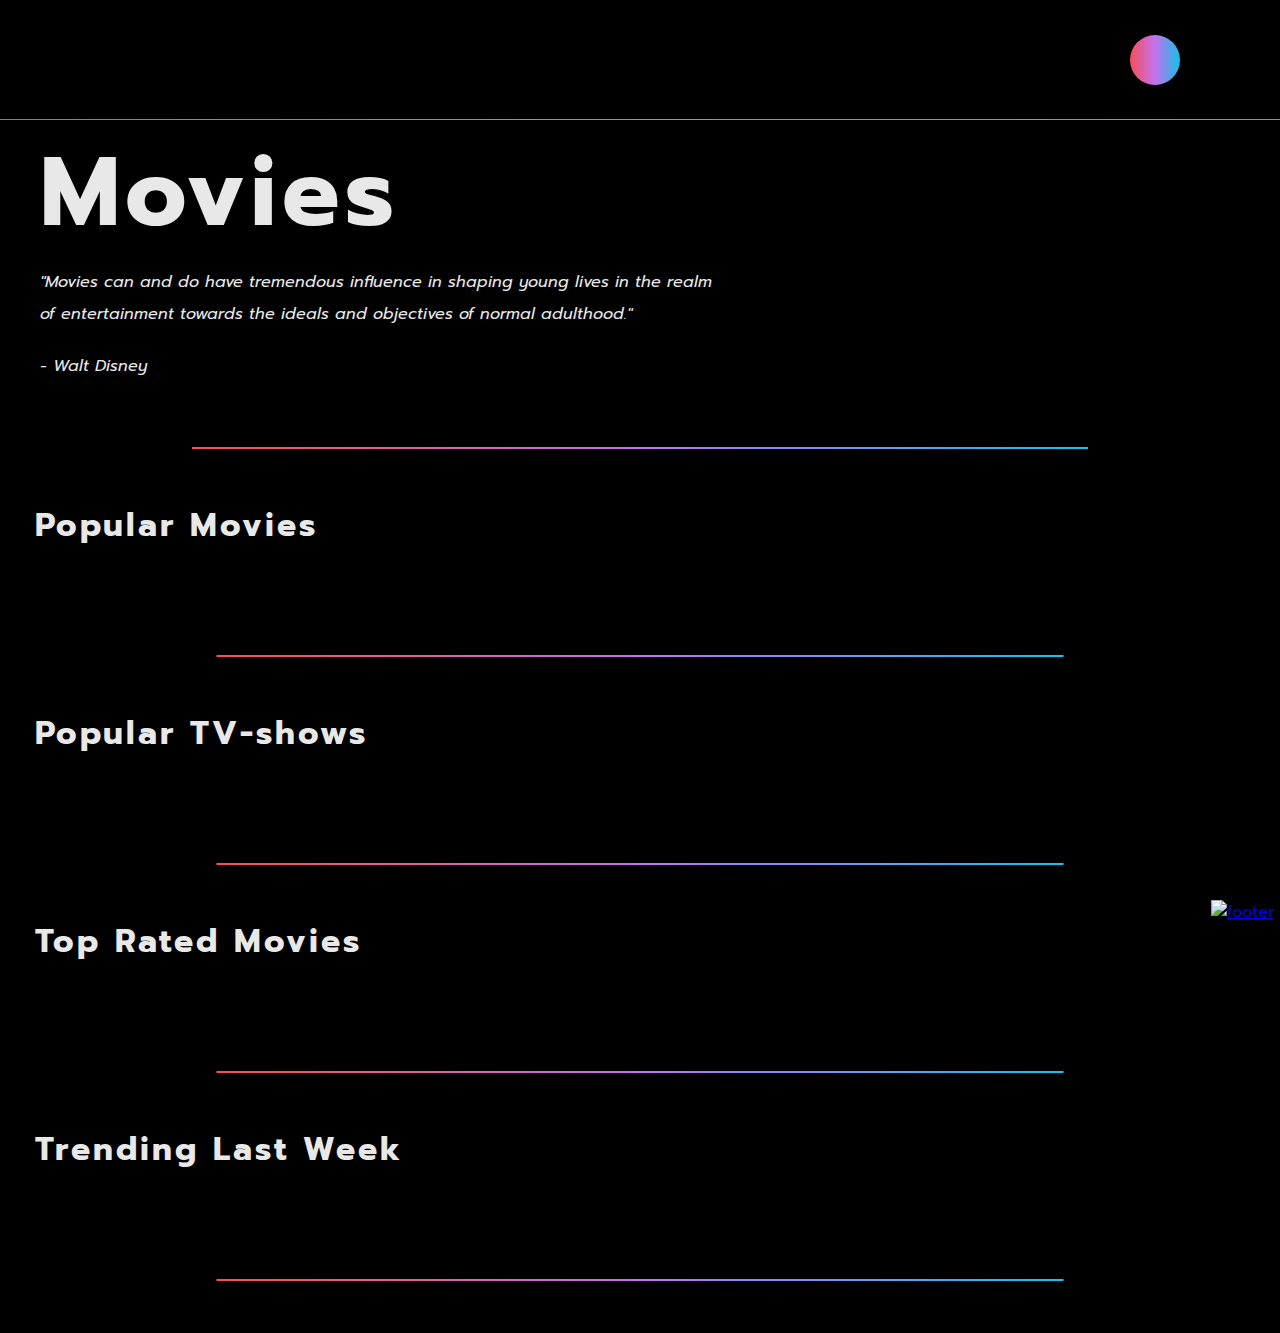
==== index.html @ fd7acecd "reorganized css and js files. Added a loading icon to use when needed" ====
<!DOCTYPE html>
<html lang="en">
  <head>
    <meta charset="UTF-8" />
    <meta name="viewport" content="width=device-width, initial-scale=1.0" />
    <link
      rel="stylesheet"
      href="https://cdnjs.cloudflare.com/ajax/libs/font-awesome/5.14.0/css/all.min.css"
      integrity="sha512-1PKOgIY59xJ8Co8+NE6FZ+LOAZKjy+KY8iq0G4B3CyeY6wYHN3yt9PW0XpSriVlkMXe40PTKnXrLnZ9+fkDaog=="
      crossorigin="anonymous"
    />
    <link
      rel="stylesheet"
      href="https://cdn.jsdelivr.net/npm/swiper@8/swiper-bundle.min.css"
    />
    <script src="https://cdn.jsdelivr.net/npm/swiper@8/swiper-bundle.min.js"></script>
    <link rel="stylesheet" href="style.css" />
    <script defer src="script.js"></script>
    <title>Movie App</title>
  </head>

  <body>
    <div>
      <header class="header">
        <h1>MoviesApp</h1>
        <div class="search-container">
          <input type="text" class="input" placeholder="Search..." />
          <button class="btn" id="search">
            <i class="fas fa-search"></i>
          </button>
        </div>
      </header>

      <div class="quote-and-carousel">
        <div class="movies-description">
          <h1>Movies</h1>
          <blockquote
            cite="https://www.brainyquote.com/quotes/walt_disney_131636?src=t_movies"
          >
            <p>
              <i
                >"Movies can and do have tremendous influence in shaping young
                lives in the realm of entertainment towards the ideals and
                objectives of normal adulthood."<br />
                <p class="quote-author">- Walt Disney</p>
              </i>
            </p>
          </blockquote>
        </div>

        <div class="carousel"></div>
      </div>
    </div>

    <div class="divider"></div>

    <div class="all-sections-container">
      <div class="individual-section">
        <h2 class="section-title">Popular Movies</h2>
        <div class="container">
          <div class="swiper-container">
            <div class="swiper-wrapper"></div>
          </div>
        </div>
      </div>
      <div class="divider"></div>

      <div class="individual-section">
        <h2 class="section-title">Popular TV-shows</h2>
        <div class="container">
          <div class="swiper-container">
            <div class="swiper-wrapper"></div>
          </div>
        </div>
      </div>
      <div class="divider"></div>

      <div class="individual-section">
        <h2 class="section-title">Top Rated Movies</h2>
        <div class="container">
          <div class="swiper-container">
            <div class="swiper-wrapper"></div>
          </div>
        </div>
      </div>
      <div class="divider"></div>

      <div class="individual-section">
        <h2 class="section-title">Trending Last Week</h2>
        <div class="container">
          <div class="swiper-container">
            <div class="swiper-wrapper"></div>
          </div>
        </div>
      </div>
      <div class="divider"></div>
    </div>

    <footer class="footer">
      <div class="footer-container">
        <p>Powered by:</p>
        <a href="https://www.themoviedb.org/" target="_blank">
          <img
            class="tmdb"
            src="https://www.themoviedb.org/assets/2/v4/logos/v2/blue_short-8e7b30f73a4020692ccca9c88bafe5dcb6f8a62a4c6bc55cd9ba82bb2cd95f6c.svg"
            alt="footer"
        /></a>
      </div>
    </footer>
  </body>
</html>
---- style.css ----
@import url("https://fonts.googleapis.com/css2?family=Prompt:wght@100;200;300;400;500;600&display=swap");
:root {
  --black-color: #000000;
  --white-color: #e8e8e8;
  --pink-color: #f64f59;
  --purple-color: #c471ed;
  --blue-color: #12c2e9;
}
* {
  box-sizing: border-box;
  margin: 0;
}
body {
  background-color: var(--black-color);
  font-family: "Prompt", sans-serif;
  padding-top: 100px;
  overflow-x: hidden;
}
/********************** Page title **********************/
header {
  align-items: center;
  background: linear-gradient(to right, #f64f59, #c471ed, #12c2e9) left bottom
    transparent no-repeat;
  background-color: var(--black-color);
  background-size: 100% 1px;
  display: flex;
  height: 120px;
  justify-content: space-between;
  left: 0;
  padding-bottom: 1px;
  position: fixed;
  right: 0;
  top: 0;
  width: 100%;
  z-index: 2;
}
header h1 {
  background: #800080;
  background: linear-gradient(to right, #f64f59, #c471ed, #12c2e9);
  background: --webkit-linear-gradient(right, #f64f59, #c471ed, #12c2e9);
  background-clip: text;
  background-size: 100%;
  cursor: pointer;
  font-family: inherit;
  font-size: 3.5rem;
  font-weight: 600;
  letter-spacing: 5px;
  margin-left: 50px;
  -moz-background-clip: text;
  -fox-background-clip: text;
  -webkit-background-clip: text;
  -webkit-text-fill-color: transparent;
}
header.active {
  height: 90px;
}
/********************** Search container **********************/
header .search-container {
  font-family: inherit;
  height: 50px;
  margin-right: 100px;
  position: relative;
}
/********************** Search button **********************/
.search-container .btn {
  background: #12c2e9;
  background: linear-gradient(to right, #f64f59, #c471ed, #12c2e9);
  background: -webkit-linear-gradient(to right, #f64f59, #c471ed, #12c2e9);
  border: none;
  border-radius: 50%;
  cursor: pointer;
  display: inline-block;
  font-size: 24px;
  height: 50px;
  left: 0;
  position: absolute;
  text-decoration: none;
  top: 0;
  transition: transform 0.3s ease;
  width: 50px;
}
.search-container .btn:hover {
  transform: scale(1.15);
}
.search-container.active .btn {
  transform: translateX(-30px);
}
.search-container.active .btn i:hover {
  transform: scale(1.15);
}
/********************** Search input **********************/
.search-container .input {
  background-color: var(--black-color);
  border: 0;
  font-size: 20px;
  padding: 10px;
  transition: width 0.3s ease;
  width: 50px;
}
.search-container.active .input {
  border-image: linear-gradient(to left, #f64f59, #c471ed, #12c2e9) 1;
  border-left: none;
  border-style: solid;
  border-width: 2px;
  color: var(--white-color);
  padding-left: 25px;
  transform: translateX(0px);
  width: 200px;
  transition: width 0.3s ease;
}
.btn:focus,
.input:focus {
  outline: none;
}
/********************** Movies quote **********************/
.quote-and-carousel {
  display: flex;
  padding-bottom: 30px;
  width: 100%;
}
.movies-description {
  color: var(--white-color);
  font-family: inherit;
  width: 55%;
  margin-left: 40px;
  margin-top: 20px;
}
.movies-description h1 {
  font-size: 6rem;
  letter-spacing: 5px;
}
.movies-description p {
  line-height: 2rem;
}
.movies-description .quote-author {
  margin-top: 20px;
}
/********************** Carousel section **********************/
.carousel {
  align-items: baseline;
  display: flex;
  justify-content: center;
  padding-top: 40px;
  transform-style: preserve-3d;
  width: 45%;
}
.card {
  background-position: center;
  background-repeat: no-repeat;
  background-size: cover;
  height: 260px;
  position: absolute;
  transition: 1s;
  transform-style: preserve-3d;
  width: 200px;
  -webkit-box-reflect: below 0 -webkit-gradient(linear, left top, left bottom, from(transparent), color-stop(0.9, transparent), to(white));
}
/* .card:nth-child(1) {
  transform: translateX(0) translateZ(0);
}
.card:nth-child(2) {
  transform: translateX(-50%) translateZ(-50px) scale(0.8);
}
.card:nth-child(3) {
  transform: translateX(0) translateZ(0) scale(0.8);
}
.card:nth-child(4) {
  transform: translateX(50%) translateZ(-50px) scale(0.8);
} */

/********************** Divider **********************/
.divider {
  background: linear-gradient(to right, #f64f59, #c471ed, #12c2e9) left bottom
    transparent no-repeat;
  background-size: 100% 2px;
  left: 50%;
  margin: 35px 0 50px 0;
  padding: 2px;
  position: relative;
  transform: translate(-50%, -50%);
  width: 70%;
}
/********************** Movies section **********************/
.all-sections-container {
  margin: auto 35px auto 35px;
}
.individual-section h2 {
  color: var(--white-color);
  font-family: inherit;
  font-size: 2rem;
  letter-spacing: 3px;
}
.container {
  height: auto;
  margin: 0 auto;
  padding-bottom: 35px;
  padding-top: 35px;
  position: relative;
  width: 100%;
}
.swiper-slide {
  transition: all 300ms ease-in-out;
}
.swiper-slide img {
  max-width: 10rem;
  margin: auto;
}
.swiper-slide:hover {
  transform: scale(1.3);
  transition: all 300ms ease-in-out;
  z-index: 1;
  -webkit-box-reflect: below 0 -webkit-gradient(linear, left top, left bottom, from(transparent), color-stop(0.9, transparent), to(white));
}
.swiper-slide:hover img {
  transition-delay: 300ms;
}
/********************** Footer section **********************/
.footer {
  background: linear-gradient(to left, #f64f59, #c471ed, #12c2e9);
  bottom: 0;
  display: flex;
  height: 0px;
  justify-content: center;
  position: fixed;
  width: 100%;
  z-index: 2;
}
.footer.active {
  height: 30px;
}
.footer-container {
  bottom: 0;
  display: flex;
  gap: 10px;
  justify-content: flex-end;
  width: 99%;
}
.footer-container p {
  font-family: inherit;
}
.tmdb {
  height: 100%;
  width: auto;
}
/********************** Loader section **********************/
.loader {
  background: linear-gradient(to left, #f64f59, #c471ed, #12c2e9);
  /* Show only 10px from the border */
  -webkit-mask: radial-gradient(farthest-side, #0000 calc(100% - 10px), #fff 0);
  mask: radial-gradient(farthest-side, #0000 calc(100% - 10px), #fff 0);
  border-radius: 50%;
  position: fixed;
  inset: calc(50% - 50px);
  animation: rot 2s linear infinite;
}
@keyframes rot {
  100% {
    transform: rotate(360deg);
  }
}
/********************** Loader section **********************/

/* 320px — 480px: Mobile devices */
/* 481px — 768px: iPads, Tablets */
/* 769px — 1024px: Small screens, laptops */
/* 1025px — 1200px: Desktops, large screens */

/* @media screen and (max-width: 599px) {
  .swiper-slide img {
    max-width: 14rem;
  }
  .swiper-button-next,
  .swiper-button-prev {
    display: none;
  }
}

@media screen and (max-width: 400px) {
  .swiper-slide img {
    max-width: 10.5rem;
    border-radius: 2px;
  }
} */
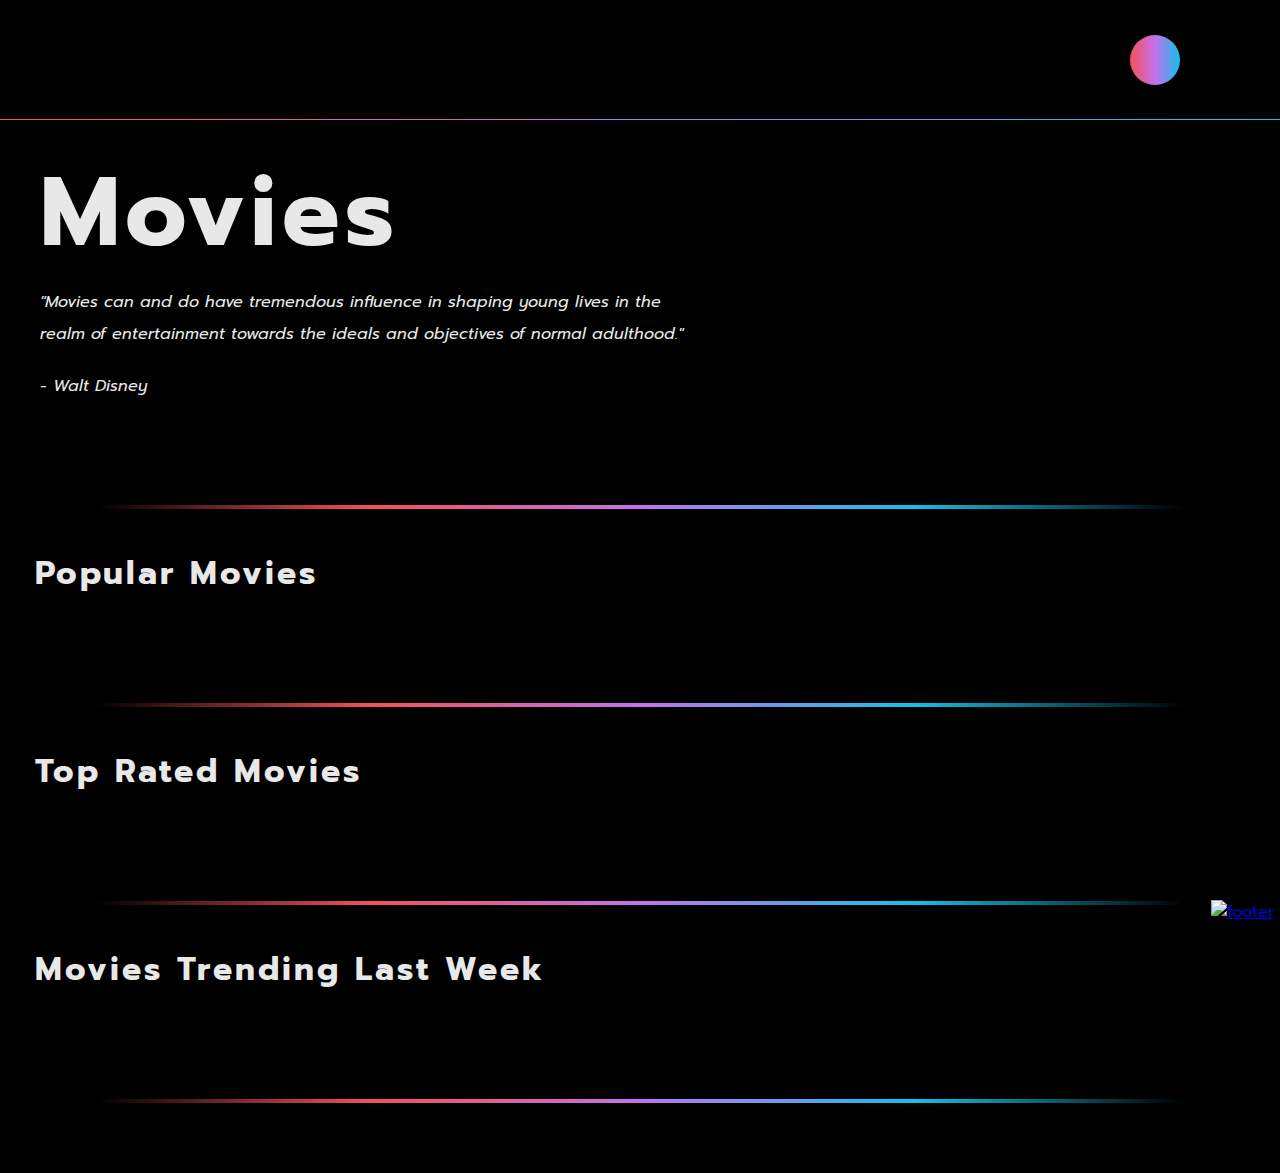
==== commit 7db52cdb: "save progress" ====
--- a/index.html
+++ b/index.html
@@ -15,22 +15,22 @@
     />
     <script src="https://cdn.jsdelivr.net/npm/swiper@8/swiper-bundle.min.js"></script>
     <link rel="stylesheet" href="style.css" />
-    <script defer src="script.js"></script>
+    <script async src="script.js"></script>
     <title>Movie App</title>
   </head>
 
   <body>
-    <div>
-      <header class="header">
-        <h1>MoviesApp</h1>
-        <div class="search-container">
-          <input type="text" class="input" placeholder="Search..." />
-          <button class="btn" id="search">
-            <i class="fas fa-search"></i>
-          </button>
-        </div>
-      </header>
+    <header class="header">
+      <h1 class="logo">MoviesApp</h1>
+      <div class="search-container">
+        <input type="text" class="input" placeholder="Search..." />
+        <button class="btn" id="search">
+          <i class="fas fa-search"></i>
+        </button>
+      </div>
+    </header>
 
+    <div class="main-page">
       <div class="quote-and-carousel">
         <div class="movies-description">
           <h1>Movies</h1>
@@ -50,51 +50,43 @@
 
         <div class="carousel"></div>
       </div>
+
+      <div class="all-sections-container">
+        <div class="div-container"><div class="divider"></div></div>
+
+        <div class="individual-section">
+          <h2 class="section-title">Popular Movies</h2>
+          <div class="container">
+            <div class="swiper-container">
+              <div class="swiper-wrapper"></div>
+            </div>
+          </div>
+        </div>
+        <div class="div-container"><div class="divider"></div></div>
+
+        <div class="individual-section">
+          <h2 class="section-title">Top Rated Movies</h2>
+          <div class="container">
+            <div class="swiper-container">
+              <div class="swiper-wrapper"></div>
+            </div>
+          </div>
+        </div>
+        <div class="div-container"><div class="divider"></div></div>
+
+        <div class="individual-section">
+          <h2 class="section-title">Movies Trending Last Week</h2>
+          <div class="container">
+            <div class="swiper-container">
+              <div class="swiper-wrapper"></div>
+            </div>
+          </div>
+        </div>
+        <div class="div-container"><div class="divider"></div></div>
+      </div>
     </div>
 
-    <div class="divider"></div>
-
-    <div class="all-sections-container">
-      <div class="individual-section">
-        <h2 class="section-title">Popular Movies</h2>
-        <div class="container">
-          <div class="swiper-container">
-            <div class="swiper-wrapper"></div>
-          </div>
-        </div>
-      </div>
-      <div class="divider"></div>
-
-      <div class="individual-section">
-        <h2 class="section-title">Popular TV-shows</h2>
-        <div class="container">
-          <div class="swiper-container">
-            <div class="swiper-wrapper"></div>
-          </div>
-        </div>
-      </div>
-      <div class="divider"></div>
-
-      <div class="individual-section">
-        <h2 class="section-title">Top Rated Movies</h2>
-        <div class="container">
-          <div class="swiper-container">
-            <div class="swiper-wrapper"></div>
-          </div>
-        </div>
-      </div>
-      <div class="divider"></div>
-
-      <div class="individual-section">
-        <h2 class="section-title">Trending Last Week</h2>
-        <div class="container">
-          <div class="swiper-container">
-            <div class="swiper-wrapper"></div>
-          </div>
-        </div>
-      </div>
-      <div class="divider"></div>
-    </div>
+    <div class="individual-page" hidden></div>
 
     <footer class="footer">
       <div class="footer-container">
--- a/style.css
+++ b/style.css
@@ -13,10 +13,9 @@
 body {
   background-color: var(--black-color);
   font-family: "Prompt", sans-serif;
-  padding-top: 100px;
   overflow-x: hidden;
 }
-/********************** Page title **********************/
+/****************************************************************** HEADER ******************************************************************/
 header {
   align-items: center;
   background: linear-gradient(to right, #f64f59, #c471ed, #12c2e9) left bottom
@@ -34,6 +33,7 @@
   width: 100%;
   z-index: 2;
 }
+/******* Header container *******/
 header h1 {
   background: #800080;
   background: linear-gradient(to right, #f64f59, #c471ed, #12c2e9);
@@ -54,14 +54,14 @@
 header.active {
   height: 90px;
 }
-/********************** Search container **********************/
+/******* Search container *******/
 header .search-container {
   font-family: inherit;
   height: 50px;
   margin-right: 100px;
   position: relative;
 }
-/********************** Search button **********************/
+/* Search button */
 .search-container .btn {
   background: #12c2e9;
   background: linear-gradient(to right, #f64f59, #c471ed, #12c2e9);
@@ -88,7 +88,7 @@
 .search-container.active .btn i:hover {
   transform: scale(1.15);
 }
-/********************** Search input **********************/
+/*Search input */
 .search-container .input {
   background-color: var(--black-color);
   border: 0;
@@ -112,18 +112,24 @@
 .input:focus {
   outline: none;
 }
-/********************** Movies quote **********************/
+/****************************************************************** MAIN PAGE ******************************************************************/
+.main-page {
+  margin-top: 120px;
+  margin-bottom: 30px;
+}
+/******* Quote and carousel container *******/
 .quote-and-carousel {
   display: flex;
-  padding-bottom: 30px;
-  width: 100%;
-}
+  height: 350px;
+  width: 100%;
+}
+/* Quote  */
 .movies-description {
   color: var(--white-color);
   font-family: inherit;
   width: 55%;
-  margin-left: 40px;
-  margin-top: 20px;
+  padding-left: 40px;
+  padding-top: 20px;
 }
 .movies-description h1 {
   font-size: 6rem;
@@ -135,7 +141,7 @@
 .movies-description .quote-author {
   margin-top: 20px;
 }
-/********************** Carousel section **********************/
+/* Carousel  */
 .carousel {
   align-items: baseline;
   display: flex;
@@ -148,39 +154,14 @@
   background-position: center;
   background-repeat: no-repeat;
   background-size: cover;
-  height: 260px;
+  height: 300px;
   position: absolute;
   transition: 1s;
   transform-style: preserve-3d;
   width: 200px;
   -webkit-box-reflect: below 0 -webkit-gradient(linear, left top, left bottom, from(transparent), color-stop(0.9, transparent), to(white));
 }
-/* .card:nth-child(1) {
-  transform: translateX(0) translateZ(0);
-}
-.card:nth-child(2) {
-  transform: translateX(-50%) translateZ(-50px) scale(0.8);
-}
-.card:nth-child(3) {
-  transform: translateX(0) translateZ(0) scale(0.8);
-}
-.card:nth-child(4) {
-  transform: translateX(50%) translateZ(-50px) scale(0.8);
-} */
-
-/********************** Divider **********************/
-.divider {
-  background: linear-gradient(to right, #f64f59, #c471ed, #12c2e9) left bottom
-    transparent no-repeat;
-  background-size: 100% 2px;
-  left: 50%;
-  margin: 35px 0 50px 0;
-  padding: 2px;
-  position: relative;
-  transform: translate(-50%, -50%);
-  width: 70%;
-}
-/********************** Movies section **********************/
+/********** Movies display container **********/
 .all-sections-container {
   margin: auto 35px auto 35px;
 }
@@ -190,7 +171,8 @@
   font-size: 2rem;
   letter-spacing: 3px;
 }
-.container {
+.container,
+.individual-page .container {
   height: auto;
   margin: 0 auto;
   padding-bottom: 35px;
@@ -198,23 +180,28 @@
   position: relative;
   width: 100%;
 }
-.swiper-slide {
+.swiper-slide,
+.individual-page .swiper-slide {
   transition: all 300ms ease-in-out;
 }
-.swiper-slide img {
+.swiper-slide img,
+.individual-page .swiper-slide img {
   max-width: 10rem;
   margin: auto;
 }
-.swiper-slide:hover {
+.swiper-slide:hover,
+.individual-page .swiper-slide:hover {
   transform: scale(1.3);
   transition: all 300ms ease-in-out;
   z-index: 1;
   -webkit-box-reflect: below 0 -webkit-gradient(linear, left top, left bottom, from(transparent), color-stop(0.9, transparent), to(white));
 }
-.swiper-slide:hover img {
+.swiper-slide:hover img,
+.individual-page .swiper-slide:hover img {
   transition-delay: 300ms;
-}
-/********************** Footer section **********************/
+  cursor: pointer;
+}
+/****************************************************************** FOOTER ******************************************************************/
 .footer {
   background: linear-gradient(to left, #f64f59, #c471ed, #12c2e9);
   bottom: 0;
@@ -242,7 +229,103 @@
   height: 100%;
   width: auto;
 }
-/********************** Loader section **********************/
+/****************************************************************** INDIVIDUAL PAGE ******************************************************************/
+.individual-page {
+  margin-top: 120px;
+  margin-bottom: 30px;
+}
+/********** Movie display container **********/
+.movie-container {
+  display: flex;
+}
+/* movie poster */
+.movie-poster {
+  padding: 50px;
+}
+.movie-poster img {
+  height: 700px;
+  box-shadow: 0px 0px 90px -25px #fff;
+}
+/* movie info */
+.movie-info {
+  color: var(--white-color);
+  font-family: inherit;
+  padding: 30px 50px 50px 25px;
+}
+.movie-info h1 {
+  font-family: inherit;
+  font-size: 4rem;
+}
+.movie-div {
+  padding: 0 0 20px 0;
+}
+.div {
+  background: linear-gradient(to right, #f64f59, #c471ed, #12c2e9, transparent)
+    left bottom transparent no-repeat;
+  padding: 2px;
+  width: 80%;
+}
+.movie-info h2 {
+  font-family: inherit;
+  font-size: 2rem;
+  font-weight: 300;
+  letter-spacing: 1px;
+}
+.movie-info p {
+  font-family: inherit;
+  font-size: 1.5rem;
+  letter-spacing: 2px;
+  padding: 15px 125px 0 0;
+  font-weight: 100;
+}
+.movie-info .overview::first-letter {
+  font-size: 2rem;
+  font-weight: 300;
+}
+.movie-info .rating,
+.movie-info .released {
+  font-size: 2rem;
+  font-weight: 300;
+}
+.movie-info .anchor {
+  text-decoration: none;
+  box-shadow: inset 0 0 0 0 #f64f59;
+  color: white;
+  transition: color 0.3s ease-in-out, box-shadow 0.3s ease-in-out;
+}
+.movie-info .anchor:hover {
+  font-weight: 300;
+  box-shadow: inset 94px 0 15px 0 rgba(18, 194, 233, 0.75);
+  color: white;
+}
+/********** Collection display **********/
+.individual-page .swiper-container {
+  color: white;
+  border: 10px solid white;
+}
+/****************************************************************** DIVIDER ******************************************************************/
+.div-container {
+  padding: 35px 0 40px 0;
+  position: relative;
+  width: 100%;
+}
+.divider {
+  background: linear-gradient(
+      to right,
+      transparent,
+      #f64f59,
+      #c471ed,
+      #12c2e9,
+      transparent
+    )
+    left bottom transparent no-repeat;
+  border-radius: 5px;
+  padding: 2px;
+  margin: 0 auto;
+  width: 90%;
+}
+
+/******* Loading icon *******/
 .loader {
   background: linear-gradient(to left, #f64f59, #c471ed, #12c2e9);
   /* Show only 10px from the border */
@@ -258,8 +341,6 @@
     transform: rotate(360deg);
   }
 }
-/********************** Loader section **********************/
-
 /* 320px — 480px: Mobile devices */
 /* 481px — 768px: iPads, Tablets */
 /* 769px — 1024px: Small screens, laptops */
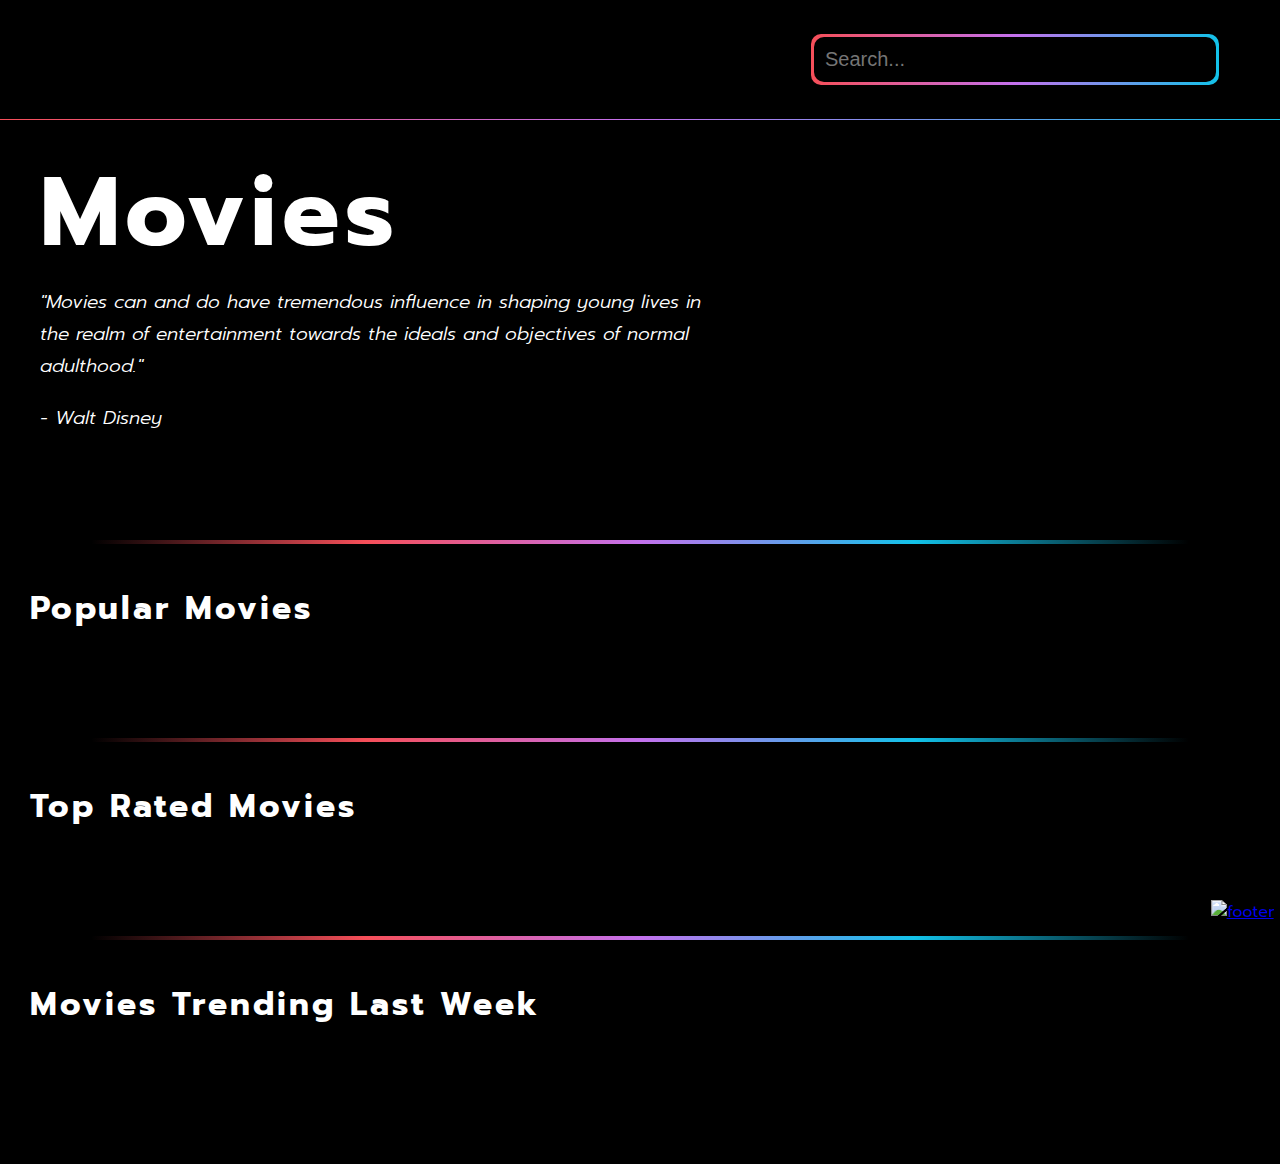
==== commit a5c6a71f: "not allow different containers to intervene between eachother" ====
--- a/index.html
+++ b/index.html
@@ -22,11 +22,8 @@
   <body>
     <header class="header">
       <h1 class="logo">MoviesApp</h1>
-      <div class="search-container">
+      <div class="search">
         <input type="text" class="input" placeholder="Search..." />
-        <button class="btn" id="search">
-          <i class="fas fa-search"></i>
-        </button>
       </div>
     </header>
 
@@ -37,14 +34,14 @@
           <blockquote
             cite="https://www.brainyquote.com/quotes/walt_disney_131636?src=t_movies"
           >
-            <p>
+            <h3>
               <i
                 >"Movies can and do have tremendous influence in shaping young
                 lives in the realm of entertainment towards the ideals and
                 objectives of normal adulthood."<br />
                 <p class="quote-author">- Walt Disney</p>
               </i>
-            </p>
+            </h3>
           </blockquote>
         </div>
 
@@ -82,11 +79,15 @@
             </div>
           </div>
         </div>
-        <div class="div-container"><div class="divider"></div></div>
       </div>
     </div>
 
-    <div class="individual-page" hidden></div>
+    <div class="clicked-movie-container" hidden></div>
+    <div class="swiper-container" id="collection-similar-container" hidden>
+      <div class="swiper-wrapper" id="wrapper"></div>
+    </div>
+
+    <div class="search-results-container" hidden></div>
 
     <footer class="footer">
       <div class="footer-container">
--- a/style.css
+++ b/style.css
@@ -1,17 +1,11 @@
 @import url("https://fonts.googleapis.com/css2?family=Prompt:wght@100;200;300;400;500;600&display=swap");
-:root {
-  --black-color: #000000;
-  --white-color: #e8e8e8;
-  --pink-color: #f64f59;
-  --purple-color: #c471ed;
-  --blue-color: #12c2e9;
-}
+
 * {
   box-sizing: border-box;
   margin: 0;
 }
 body {
-  background-color: var(--black-color);
+  background-color: black;
   font-family: "Prompt", sans-serif;
   overflow-x: hidden;
 }
@@ -20,7 +14,7 @@
   align-items: center;
   background: linear-gradient(to right, #f64f59, #c471ed, #12c2e9) left bottom
     transparent no-repeat;
-  background-color: var(--black-color);
+  background-color: black;
   background-size: 100% 1px;
   display: flex;
   height: 120px;
@@ -33,8 +27,11 @@
   width: 100%;
   z-index: 2;
 }
-/******* Header container *******/
-header h1 {
+header.active {
+  height: 90px;
+}
+/******* MoviesApp Logo *******/
+.logo {
   background: #800080;
   background: linear-gradient(to right, #f64f59, #c471ed, #12c2e9);
   background: --webkit-linear-gradient(right, #f64f59, #c471ed, #12c2e9);
@@ -45,70 +42,41 @@
   font-size: 3.5rem;
   font-weight: 600;
   letter-spacing: 5px;
-  margin-left: 50px;
+  margin: 5%;
   -moz-background-clip: text;
   -fox-background-clip: text;
   -webkit-background-clip: text;
   -webkit-text-fill-color: transparent;
 }
-header.active {
-  height: 90px;
-}
-/******* Search container *******/
-header .search-container {
-  font-family: inherit;
-  height: 50px;
-  margin-right: 100px;
+
+/******* Search Container *******/
+.search {
+  background: black;
+  border-radius: 10px;
+  margin: 5%;
+  padding: 1px;
   position: relative;
 }
-/* Search button */
-.search-container .btn {
-  background: #12c2e9;
+.search:after {
   background: linear-gradient(to right, #f64f59, #c471ed, #12c2e9);
-  background: -webkit-linear-gradient(to right, #f64f59, #c471ed, #12c2e9);
-  border: none;
-  border-radius: 50%;
-  cursor: pointer;
-  display: inline-block;
-  font-size: 24px;
-  height: 50px;
-  left: 0;
+  border-radius: 10px;
+  content: "";
+  height: calc(100% + 6px);
+  left: -3px;
   position: absolute;
-  text-decoration: none;
-  top: 0;
-  transition: transform 0.3s ease;
-  width: 50px;
-}
-.search-container .btn:hover {
-  transform: scale(1.15);
-}
-.search-container.active .btn {
-  transform: translateX(-30px);
-}
-.search-container.active .btn i:hover {
-  transform: scale(1.15);
-}
-/*Search input */
-.search-container .input {
-  background-color: var(--black-color);
+  top: -3px;
+  width: calc(100% + 6px);
+  z-index: -1;
+}
+.input {
+  background-color: black;
   border: 0;
+  border-radius: 10px;
+  color: white;
   font-size: 20px;
   padding: 10px;
-  transition: width 0.3s ease;
-  width: 50px;
-}
-.search-container.active .input {
-  border-image: linear-gradient(to left, #f64f59, #c471ed, #12c2e9) 1;
-  border-left: none;
-  border-style: solid;
-  border-width: 2px;
-  color: var(--white-color);
-  padding-left: 25px;
-  transform: translateX(0px);
-  width: 200px;
-  transition: width 0.3s ease;
-}
-.btn:focus,
+  width: 400px;
+}
 .input:focus {
   outline: none;
 }
@@ -123,9 +91,9 @@
   height: 350px;
   width: 100%;
 }
-/* Quote  */
+/******* Movies Quote  *******/
 .movies-description {
-  color: var(--white-color);
+  color: white;
   font-family: inherit;
   width: 55%;
   padding-left: 40px;
@@ -135,13 +103,14 @@
   font-size: 6rem;
   letter-spacing: 5px;
 }
-.movies-description p {
+.movies-description h3 {
   line-height: 2rem;
+  font-weight: 300;
 }
 .movies-description .quote-author {
   margin-top: 20px;
 }
-/* Carousel  */
+/******* Avengers Carousel *******/
 .carousel {
   align-items: baseline;
   display: flex;
@@ -161,18 +130,17 @@
   width: 200px;
   -webkit-box-reflect: below 0 -webkit-gradient(linear, left top, left bottom, from(transparent), color-stop(0.9, transparent), to(white));
 }
-/********** Movies display container **********/
+/********** Main Page Slider Settings **********/
 .all-sections-container {
-  margin: auto 35px auto 35px;
+  padding: 35px 30px 35px 30px;
 }
 .individual-section h2 {
-  color: var(--white-color);
+  color: white;
   font-family: inherit;
   font-size: 2rem;
   letter-spacing: 3px;
 }
-.container,
-.individual-page .container {
+.swiper-container {
   height: auto;
   margin: 0 auto;
   padding-bottom: 35px;
@@ -180,26 +148,24 @@
   position: relative;
   width: 100%;
 }
-.swiper-slide,
-.individual-page .swiper-slide {
+.swiper-slide {
   transition: all 300ms ease-in-out;
-}
-.swiper-slide img,
-.individual-page .swiper-slide img {
+  display: flex;
+  justify-content: center;
+  align-items: center;
+}
+.swiper-slide img {
+  margin: auto;
   max-width: 10rem;
-  margin: auto;
-}
-.swiper-slide:hover,
-.individual-page .swiper-slide:hover {
+}
+.swiper-slide:hover {
   transform: scale(1.3);
   transition: all 300ms ease-in-out;
   z-index: 1;
-  -webkit-box-reflect: below 0 -webkit-gradient(linear, left top, left bottom, from(transparent), color-stop(0.9, transparent), to(white));
-}
-.swiper-slide:hover img,
-.individual-page .swiper-slide:hover img {
-  transition-delay: 300ms;
+}
+.swiper-slide:hover img {
   cursor: pointer;
+  box-shadow: 0px 0px 60px -25px #fff;
 }
 /****************************************************************** FOOTER ******************************************************************/
 .footer {
@@ -229,35 +195,34 @@
   height: 100%;
   width: auto;
 }
-/****************************************************************** INDIVIDUAL PAGE ******************************************************************/
-.individual-page {
+/****************************************************************** CLICKED MOVIE CONTAINER ******************************************************************/
+.clicked-movie-container {
   margin-top: 120px;
-  margin-bottom: 30px;
-}
-/********** Movie display container **********/
+}
 .movie-container {
   display: flex;
-}
-/* movie poster */
+  padding: 40px 40px 0 40px;
+}
+/********** Poster for Clicked Movie **********/
 .movie-poster {
   padding: 50px;
 }
 .movie-poster img {
-  height: 700px;
+  height: 550px;
   box-shadow: 0px 0px 90px -25px #fff;
 }
-/* movie info */
+/********** Clicked Movie Info **********/
 .movie-info {
-  color: var(--white-color);
-  font-family: inherit;
-  padding: 30px 50px 50px 25px;
+  color: white;
+  font-family: inherit;
+  padding-left: 50px;
 }
 .movie-info h1 {
   font-family: inherit;
-  font-size: 4rem;
+  font-size: 3rem;
 }
 .movie-div {
-  padding: 0 0 20px 0;
+  padding: 0 0 30px 0;
 }
 .div {
   background: linear-gradient(to right, #f64f59, #c471ed, #12c2e9, transparent)
@@ -267,19 +232,18 @@
 }
 .movie-info h2 {
   font-family: inherit;
-  font-size: 2rem;
-  font-weight: 300;
+  font-size: 1.5rem;
+  font-weight: 500;
   letter-spacing: 1px;
 }
 .movie-info p {
   font-family: inherit;
-  font-size: 1.5rem;
+  font-size: 1.4rem;
+  font-weight: 100;
   letter-spacing: 2px;
   padding: 15px 125px 0 0;
-  font-weight: 100;
 }
 .movie-info .overview::first-letter {
-  font-size: 2rem;
   font-weight: 300;
 }
 .movie-info .rating,
@@ -298,10 +262,18 @@
   box-shadow: inset 94px 0 15px 0 rgba(18, 194, 233, 0.75);
   color: white;
 }
-/********** Collection display **********/
-.individual-page .swiper-container {
-  color: white;
-  border: 10px solid white;
+/********** Collection/Similar **********/
+#collection-similar-container {
+  margin-bottom: 45px;
+  padding: 35px 30px 35px 30px;
+}
+.collection-similar-title {
+  color: white;
+  font-family: inherit;
+  font-size: 2rem;
+  letter-spacing: 3px;
+  margin: auto 35px auto 35px;
+  font-weight: 600;
 }
 /****************************************************************** DIVIDER ******************************************************************/
 .div-container {
@@ -324,7 +296,6 @@
   margin: 0 auto;
   width: 90%;
 }
-
 /******* Loading icon *******/
 .loader {
   background: linear-gradient(to left, #f64f59, #c471ed, #12c2e9);
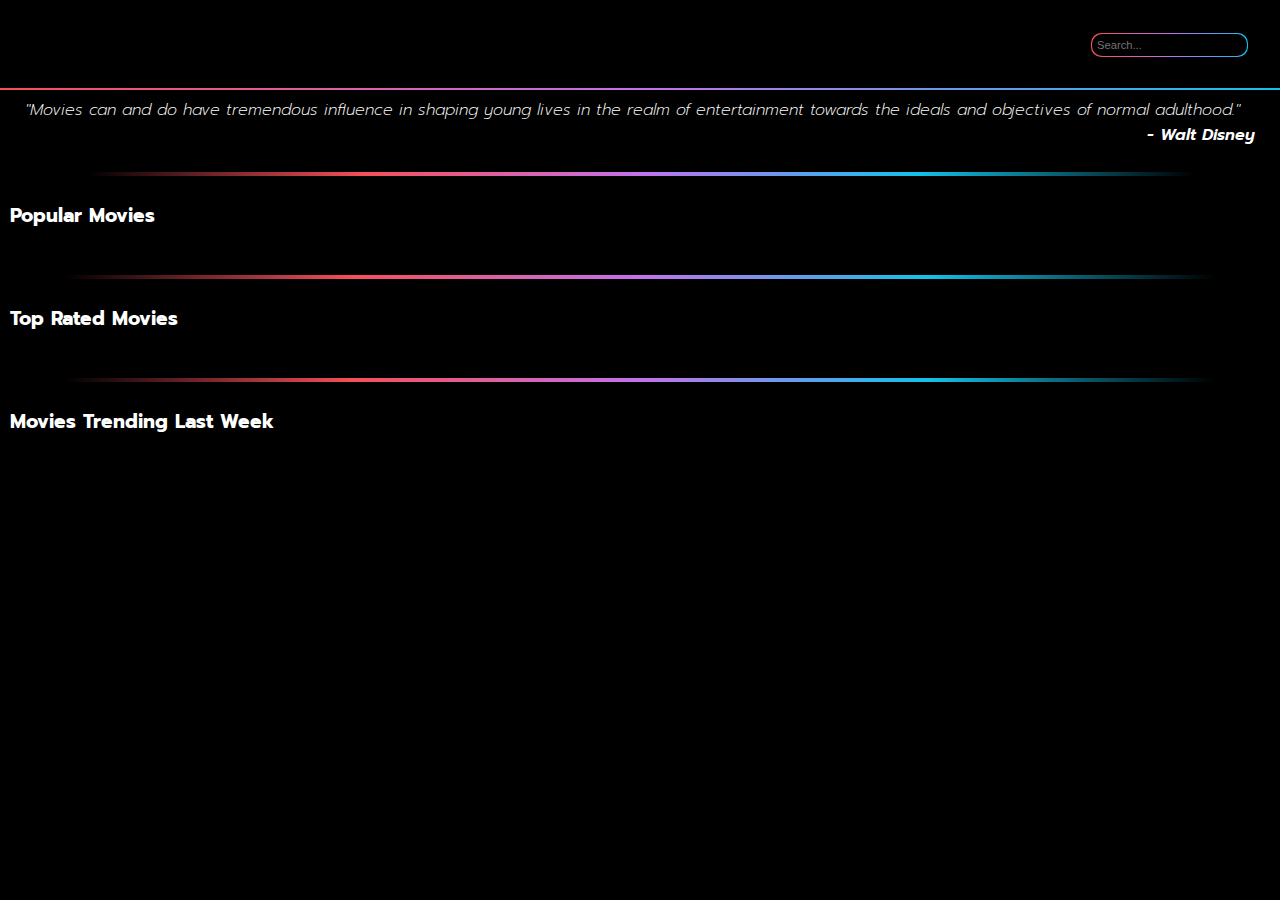
==== commit 72cf259a: "save progress" ====
--- a/index.html
+++ b/index.html
@@ -2,7 +2,10 @@
 <html lang="en">
   <head>
     <meta charset="UTF-8" />
-    <meta name="viewport" content="width=device-width, initial-scale=1.0" />
+    <meta
+      name="viewport"
+      content="width=device-width, initial-scale=1.0, maximum-scale=1"
+    />
     <link
       rel="stylesheet"
       href="https://cdnjs.cloudflare.com/ajax/libs/font-awesome/5.14.0/css/all.min.css"
@@ -21,83 +24,70 @@
 
   <body>
     <header class="header">
-      <h1 class="logo">MoviesApp</h1>
-      <div class="search">
-        <input type="text" class="input" placeholder="Search..." />
+      <div class="logo-container">
+        <h1 class="logo">MoviesApp</h1>
+      </div>
+      <div class="search-container">
+        <div class="search">
+          <input type="text" class="input" placeholder="Search..." />
+        </div>
       </div>
     </header>
 
     <div class="main-page">
-      <div class="quote-and-carousel">
-        <div class="movies-description">
-          <h1>Movies</h1>
-          <blockquote
-            cite="https://www.brainyquote.com/quotes/walt_disney_131636?src=t_movies"
-          >
-            <h3>
-              <i
-                >"Movies can and do have tremendous influence in shaping young
-                lives in the realm of entertainment towards the ideals and
-                objectives of normal adulthood."<br />
-                <p class="quote-author">- Walt Disney</p>
-              </i>
-            </h3>
-          </blockquote>
+      <blockquote
+        class="quote"
+        cite="https://www.brainyquote.com/quotes/walt_disney_131636?src=t_movies"
+      >
+        <h3>
+          <i
+            >"Movies can and do have tremendous influence in shaping young lives
+            in the realm of entertainment towards the ideals and objectives of
+            normal adulthood."<br />
+            <p class="quote-author">- Walt Disney</p>
+          </i>
+        </h3>
+        <div class="div-container"><div class="divider"></div></div>
+      </blockquote>
+
+      <div class="all-sections-container">
+        <div class="individual-section">
+          <h2 class="section-title">Popular Movies</h2>
+          <div class="swiper-container">
+            <div class="swiper-wrapper"></div>
+          </div>
         </div>
 
-        <div class="carousel"></div>
-      </div>
-
-      <div class="all-sections-container">
-        <div class="div-container"><div class="divider"></div></div>
-
-        <div class="individual-section">
-          <h2 class="section-title">Popular Movies</h2>
-          <div class="container">
-            <div class="swiper-container">
-              <div class="swiper-wrapper"></div>
-            </div>
-          </div>
-        </div>
         <div class="div-container"><div class="divider"></div></div>
 
         <div class="individual-section">
           <h2 class="section-title">Top Rated Movies</h2>
-          <div class="container">
-            <div class="swiper-container">
-              <div class="swiper-wrapper"></div>
-            </div>
+          <div class="swiper-container">
+            <div class="swiper-wrapper"></div>
           </div>
         </div>
+
         <div class="div-container"><div class="divider"></div></div>
 
         <div class="individual-section">
           <h2 class="section-title">Movies Trending Last Week</h2>
-          <div class="container">
-            <div class="swiper-container">
-              <div class="swiper-wrapper"></div>
-            </div>
+          <div class="swiper-container">
+            <div class="swiper-wrapper"></div>
           </div>
         </div>
       </div>
     </div>
 
-    <div class="clicked-movie-container" hidden></div>
-    <div class="swiper-container" id="collection-similar-container" hidden>
-      <div class="swiper-wrapper" id="wrapper"></div>
-    </div>
-
-    <div class="search-results-container" hidden></div>
-
     <footer class="footer">
       <div class="footer-container">
-        <p>Powered by:</p>
-        <a href="https://www.themoviedb.org/" target="_blank">
-          <img
-            class="tmdb"
-            src="https://www.themoviedb.org/assets/2/v4/logos/v2/blue_short-8e7b30f73a4020692ccca9c88bafe5dcb6f8a62a4c6bc55cd9ba82bb2cd95f6c.svg"
-            alt="footer"
-        /></a>
+        <div class="text-container">
+          <p>Powered by:</p>
+        </div>
+        <div class="tmdb-container">
+          <a href="https://www.themoviedb.org/" target="_blank">
+            <img class="tmdb" src="tmdb.png" alt="footer"
+          /></a>
+        </div>
       </div>
     </footer>
   </body>
--- a/style.css
+++ b/style.css
@@ -4,33 +4,41 @@
   box-sizing: border-box;
   margin: 0;
 }
+html {
+  transition: width 1s ease-in-out;
+}
 body {
   background-color: black;
   font-family: "Prompt", sans-serif;
   overflow-x: hidden;
 }
-/****************************************************************** HEADER ******************************************************************/
+/*********************************** HEADER ***********************************/
 header {
   align-items: center;
   background: linear-gradient(to right, #f64f59, #c471ed, #12c2e9) left bottom
     transparent no-repeat;
   background-color: black;
-  background-size: 100% 1px;
-  display: flex;
-  height: 120px;
-  justify-content: space-between;
-  left: 0;
-  padding-bottom: 1px;
+  background-size: 100% 2px;
+  height: 140px;
   position: fixed;
-  right: 0;
   top: 0;
-  width: 100%;
   z-index: 2;
 }
-header.active {
-  height: 90px;
+.header {
+  align-items: center;
+  display: flex;
+  flex-wrap: wrap;
+  justify-content: space-around;
+  width: 100%;
+}
+.header.active {
+  height: 100px;
 }
 /******* MoviesApp Logo *******/
+.logo-container {
+  width: 50%;
+  display: flex;
+}
 .logo {
   background: #800080;
   background: linear-gradient(to right, #f64f59, #c471ed, #12c2e9);
@@ -39,245 +47,241 @@
   background-size: 100%;
   cursor: pointer;
   font-family: inherit;
-  font-size: 3.5rem;
+  font-size: 4.5rem;
   font-weight: 600;
   letter-spacing: 5px;
-  margin: 5%;
+  margin-left: 5%;
+  overflow: hidden;
   -moz-background-clip: text;
   -fox-background-clip: text;
   -webkit-background-clip: text;
   -webkit-text-fill-color: transparent;
 }
-
 /******* Search Container *******/
+.search-container {
+  width: 50%;
+  display: flex;
+  justify-content: flex-end;
+}
 .search {
   background: black;
   border-radius: 10px;
-  margin: 5%;
   padding: 1px;
   position: relative;
-}
-.search:after {
   background: linear-gradient(to right, #f64f59, #c471ed, #12c2e9);
-  border-radius: 10px;
-  content: "";
-  height: calc(100% + 6px);
-  left: -3px;
-  position: absolute;
-  top: -3px;
-  width: calc(100% + 6px);
-  z-index: -1;
+  margin-right: 5%;
+  overflow: hidden;
 }
 .input {
   background-color: black;
   border: 0;
   border-radius: 10px;
   color: white;
-  font-size: 20px;
+  font-size: 1.5rem;
   padding: 10px;
-  width: 400px;
 }
 .input:focus {
   outline: none;
 }
-/****************************************************************** MAIN PAGE ******************************************************************/
+/*********************************** MAIN PAGE ***********************************/
 .main-page {
-  margin-top: 120px;
+  margin-top: 140px;
+}
+/******* Quote Container *******/
+.quote {
+  color: white;
+  display: flex;
+  font-family: inherit;
+  padding: 50px 100px 0 100px;
+  font-weight: 200;
+  flex-direction: column;
+}
+.quote h3 i {
+  font-size: 2rem;
+  font-weight: 200;
+}
+.quote h3 .quote-author {
+  margin-left: auto;
+  text-align: right;
+  font-weight: 600;
+}
+/******* Swiper/Slider Settings *******/
+.all-sections-container {
+  margin-bottom: 70px;
+}
+.individual-section {
+  padding: 0 25px 0 25px;
+}
+.section-title {
+  color: white;
+  font-family: inherit;
+  font-size: 2.5rem;
+  letter-spacing: 5px;
+}
+.swiper-container {
+  height: auto;
+  padding: 50px 0 25px 0;
+  position: relative;
+  width: 100%;
+}
+.swiper-slide {
+  transition: all 300ms ease-in-out;
+  display: flex;
+  justify-content: center;
+  align-items: center;
+}
+.swiper-slide img {
+  margin: auto;
+  max-width: 12rem;
+}
+.swiper-slide:hover,
+.movie:hover {
+  transform: scale(1.3);
+  transition: all 300ms ease-in-out;
+  z-index: 1;
+}
+.swiper-slide:hover img,
+.movie:hover img,
+.movie-poster img {
+  cursor: pointer;
+  box-shadow: 0px 0px 60px -25px #fff;
+}
+/*********************************** FOOTER ***********************************/
+footer {
+  background: linear-gradient(to left, #f64f59, #c471ed, #12c2e9);
+  bottom: 0;
+  height: 0px;
+  position: fixed;
+  width: 100%;
+  z-index: 2;
+}
+footer.active {
+  height: 30px;
+}
+.footer-container {
+  align-items: center;
+  display: flex;
+  gap: 10px;
+  justify-content: flex-end;
+  width: 100%;
+}
+/******* Powered By: *******/
+.text-container {
+  align-items: center;
+  display: flex;
+  justify-content: center;
+}
+.text-container p {
+  align-self: center;
+  color: white;
+  display: flex;
+  font-family: inherit;
+  font-size: 1rem;
+  white-space: nowrap;
+}
+/******* TMDB Logo *******/
+.tmdb-container {
+  align-items: center;
+  display: flex;
+  justify-content: center;
+}
+.tmdb-container img {
+  align-self: center;
+  display: flex;
+  height: 30px;
+  width: auto;
+}
+/*********************************** CLICKED MOVIE CONTAINER ***********************************/
+.movie-container {
+  display: flex;
+  padding: 50px;
+  width: 100%;
+}
+/******* Clicked Movie Poster *******/
+.movie-poster-container {
+  width: 30%;
+  display: flex;
+  justify-content: center;
+  align-items: center;
+}
+.movie-poster img {
+  height: 550px;
+}
+/******* Clicked Movie Info *******/
+.movie-info {
+  color: white;
+  font-family: inherit;
+  width: 70%;
+  display: flex;
+  flex-direction: column;
+  margin-left: 5%;
+}
+.movie-info h1 {
+  font-family: inherit;
+  font-size: 3.5rem;
+}
+.movie-info .movie-div {
+  width: 100%;
+}
+.movie-info .movie-div .div {
+  background: linear-gradient(to right, #f64f59, #c471ed, #12c2e9, transparent)
+    left bottom transparent no-repeat;
+  padding: 2px;
+}
+.movie-info .movie-details p {
+  margin-top: 20px;
+  font-family: inherit;
+  font-size: 1.5rem;
+  font-weight: 100;
+  letter-spacing: 5px;
+}
+.movie-info .emphasize,
+.movie-info p::first-letter {
+  font-size: 2rem;
+  font-weight: 400;
+}
+.movie-info .anchor {
+  color: white;
+  text-decoration: none;
+  transition: color 0.3s ease-in-out, box-shadow 0.3s ease-in-out;
+}
+.movie-info .anchor:hover {
+  color: white;
+  box-shadow: inset 0 -2px 0 0 white;
+}
+/*********************************** MOVIES FOUND CONTAINER ***********************************/
+/******* Movies Found Title *******/
+.display-searched-word-container {
+  display: flex;
+  margin-top: 140px;
+  padding: 25px 0 25px 25px;
+}
+/******* Movies Found Container *******/
+.movies-found-container {
+  display: flex;
+  flex-direction: row;
+  flex-wrap: wrap;
+  justify-content: space-evenly;
+  padding-bottom: 30px;
   margin-bottom: 30px;
 }
-/******* Quote and carousel container *******/
-.quote-and-carousel {
-  display: flex;
-  height: 350px;
-  width: 100%;
-}
-/******* Movies Quote  *******/
-.movies-description {
-  color: white;
-  font-family: inherit;
-  width: 55%;
-  padding-left: 40px;
-  padding-top: 20px;
-}
-.movies-description h1 {
-  font-size: 6rem;
-  letter-spacing: 5px;
-}
-.movies-description h3 {
-  line-height: 2rem;
-  font-weight: 300;
-}
-.movies-description .quote-author {
-  margin-top: 20px;
-}
-/******* Avengers Carousel *******/
-.carousel {
-  align-items: baseline;
-  display: flex;
-  justify-content: center;
-  padding-top: 40px;
-  transform-style: preserve-3d;
-  width: 45%;
-}
-.card {
+.movies-found-container .movie {
   background-position: center;
   background-repeat: no-repeat;
   background-size: cover;
-  height: 300px;
-  position: absolute;
-  transition: 1s;
-  transform-style: preserve-3d;
-  width: 200px;
-  -webkit-box-reflect: below 0 -webkit-gradient(linear, left top, left bottom, from(transparent), color-stop(0.9, transparent), to(white));
-}
-/********** Main Page Slider Settings **********/
-.all-sections-container {
-  padding: 35px 30px 35px 30px;
-}
-.individual-section h2 {
-  color: white;
-  font-family: inherit;
-  font-size: 2rem;
-  letter-spacing: 3px;
-}
-.swiper-container {
-  height: auto;
-  margin: 0 auto;
-  padding-bottom: 35px;
-  padding-top: 35px;
-  position: relative;
-  width: 100%;
-}
-.swiper-slide {
-  transition: all 300ms ease-in-out;
-  display: flex;
-  justify-content: center;
-  align-items: center;
-}
-.swiper-slide img {
-  margin: auto;
-  max-width: 10rem;
-}
-.swiper-slide:hover {
-  transform: scale(1.3);
-  transition: all 300ms ease-in-out;
-  z-index: 1;
-}
-.swiper-slide:hover img {
   cursor: pointer;
-  box-shadow: 0px 0px 60px -25px #fff;
-}
-/****************************************************************** FOOTER ******************************************************************/
-.footer {
-  background: linear-gradient(to left, #f64f59, #c471ed, #12c2e9);
-  bottom: 0;
-  display: flex;
-  height: 0px;
-  justify-content: center;
-  position: fixed;
-  width: 100%;
-  z-index: 2;
-}
-.footer.active {
-  height: 30px;
-}
-.footer-container {
-  bottom: 0;
-  display: flex;
-  gap: 10px;
-  justify-content: flex-end;
-  width: 99%;
-}
-.footer-container p {
-  font-family: inherit;
-}
-.tmdb {
+  height: 350px;
+  margin: 50px;
+  transition: 300ms;
+  width: 230px;
+}
+.movie img {
   height: 100%;
-  width: auto;
-}
-/****************************************************************** CLICKED MOVIE CONTAINER ******************************************************************/
-.clicked-movie-container {
-  margin-top: 120px;
-}
-.movie-container {
-  display: flex;
-  padding: 40px 40px 0 40px;
-}
-/********** Poster for Clicked Movie **********/
-.movie-poster {
-  padding: 50px;
-}
-.movie-poster img {
-  height: 550px;
-  box-shadow: 0px 0px 90px -25px #fff;
-}
-/********** Clicked Movie Info **********/
-.movie-info {
-  color: white;
-  font-family: inherit;
-  padding-left: 50px;
-}
-.movie-info h1 {
-  font-family: inherit;
-  font-size: 3rem;
-}
-.movie-div {
-  padding: 0 0 30px 0;
-}
-.div {
-  background: linear-gradient(to right, #f64f59, #c471ed, #12c2e9, transparent)
-    left bottom transparent no-repeat;
-  padding: 2px;
-  width: 80%;
-}
-.movie-info h2 {
-  font-family: inherit;
-  font-size: 1.5rem;
-  font-weight: 500;
-  letter-spacing: 1px;
-}
-.movie-info p {
-  font-family: inherit;
-  font-size: 1.4rem;
-  font-weight: 100;
-  letter-spacing: 2px;
-  padding: 15px 125px 0 0;
-}
-.movie-info .overview::first-letter {
-  font-weight: 300;
-}
-.movie-info .rating,
-.movie-info .released {
-  font-size: 2rem;
-  font-weight: 300;
-}
-.movie-info .anchor {
-  text-decoration: none;
-  box-shadow: inset 0 0 0 0 #f64f59;
-  color: white;
-  transition: color 0.3s ease-in-out, box-shadow 0.3s ease-in-out;
-}
-.movie-info .anchor:hover {
-  font-weight: 300;
-  box-shadow: inset 94px 0 15px 0 rgba(18, 194, 233, 0.75);
-  color: white;
-}
-/********** Collection/Similar **********/
-#collection-similar-container {
-  margin-bottom: 45px;
-  padding: 35px 30px 35px 30px;
-}
-.collection-similar-title {
-  color: white;
-  font-family: inherit;
-  font-size: 2rem;
-  letter-spacing: 3px;
-  margin: auto 35px auto 35px;
-  font-weight: 600;
-}
-/****************************************************************** DIVIDER ******************************************************************/
+  width: 100%;
+}
+/*********************************** DIVIDER ***********************************/
 .div-container {
-  padding: 35px 0 40px 0;
+  padding: 35px 0 35px 0;
   position: relative;
   width: 100%;
 }
@@ -296,40 +300,164 @@
   margin: 0 auto;
   width: 90%;
 }
-/******* Loading icon *******/
-.loader {
-  background: linear-gradient(to left, #f64f59, #c471ed, #12c2e9);
-  /* Show only 10px from the border */
-  -webkit-mask: radial-gradient(farthest-side, #0000 calc(100% - 10px), #fff 0);
-  mask: radial-gradient(farthest-side, #0000 calc(100% - 10px), #fff 0);
-  border-radius: 50%;
-  position: fixed;
-  inset: calc(50% - 50px);
-  animation: rot 2s linear infinite;
-}
-@keyframes rot {
-  100% {
-    transform: rotate(360deg);
-  }
-}
-/* 320px — 480px: Mobile devices */
-/* 481px — 768px: iPads, Tablets */
-/* 769px — 1024px: Small screens, laptops */
-/* 1025px — 1200px: Desktops, large screens */
-
-/* @media screen and (max-width: 599px) {
+/********************************************************************** SMARTPHONE MEDIA QUERIES **********************************************************************/
+@media screen and (min-width: 320px) {
+  html {
+    overflow-x: hidden;
+  }
+  /*********************************** HEADER ***********************************/
+  header {
+    height: 90px;
+  }
+  .header.active {
+    height: 60px;
+  }
+  /******* MoviesApp Logo *******/
+  .logo {
+    font-size: 1.5rem;
+    letter-spacing: 1px;
+  }
+  /******* Search Container *******/
+  .search {
+    display: flex;
+  }
+  .input {
+    font-size: 0.7rem;
+    padding: 5px;
+  }
+  /*********************************** MAIN PAGE ***********************************/
+  .main-page {
+    margin-top: 90px;
+  }
+  /******* Quote Container *******/
+  .quote {
+    padding: 5px 25px 0 25px;
+  }
+  .quote h3 i {
+    font-size: 1rem;
+  }
+  /******* Swiper/Slider Settings *******/
+  .all-sections-container {
+    margin-bottom: 30px;
+  }
+  .individual-section {
+    padding: 0 10px 0 10px;
+  }
+  .section-title {
+    font-size: 1.2rem;
+    letter-spacing: 0;
+  }
+  .swiper-container {
+    padding: 10px 0 10px 0;
+  }
   .swiper-slide img {
-    max-width: 14rem;
-  }
-  .swiper-button-next,
-  .swiper-button-prev {
-    display: none;
-  }
-}
-
-@media screen and (max-width: 400px) {
-  .swiper-slide img {
-    max-width: 10.5rem;
-    border-radius: 2px;
-  }
-} */
+    max-width: 9rem;
+    transition: 300ms;
+  }
+  .swiper-slide:hover,
+  .movie:hover {
+    transform: none;
+  }
+  .swiper-slide:hover img,
+  .movie:hover img {
+    box-shadow: none;
+  }
+  /*********************************** FOOTER ***********************************/
+  footer.active {
+    height: 20px;
+  }
+  /******* Powered By: *******/
+  .text-container p {
+    font-size: 0.8rem;
+  }
+  /******* TMDB Logo *******/
+  .tmdb-container img {
+    height: 15px;
+  }
+  /*********************************** CLICKED MOVIE CONTAINER ***********************************/
+  .movie-container {
+    padding: 0;
+    flex-direction: column;
+  }
+  /******* Clicked Movie Poster *******/
+  .movie-poster-container {
+    padding-top: 25px;
+    width: 100%;
+  }
+  .movie-poster img {
+    height: 300px;
+  }
+  /******* Clicked Movie Info *******/
+  .movie-info {
+    width: 100%;
+    margin-left: 0;
+    padding: 0 25px 0 25px;
+  }
+  .movie-info h1 {
+    font-size: 2rem;
+    text-align: center;
+  }
+  .movie-info .movie-div {
+    padding: 10px 0 10px 0;
+  }
+  .movie-info .movie-div .div {
+    background: linear-gradient(
+        to right,
+        transparent,
+        #f64f59,
+        #c471ed,
+        #12c2e9,
+        transparent
+      )
+      left bottom transparent no-repeat;
+  }
+  .movie-info .movie-details p {
+    margin-top: 10px;
+    font-size: 1rem;
+    letter-spacing: 0;
+    text-align: justify;
+  }
+  .movie-info .emphasize,
+  .movie-info p::first-letter {
+    font-size: 1.2rem;
+  }
+  .movie-info .anchor {
+    transition: none;
+  }
+  .movie-info .anchor:hover {
+    box-shadow: none;
+  }
+  .movie-container .div-container {
+    padding: 15px 0 10px 0;
+  }
+  /*********************************** MOVIES FOUND CONTAINER ***********************************/
+  /******* Movies Found Title *******/
+  .display-searched-word-container {
+    display: flex;
+    margin-top: 90px;
+    padding: 10px 0 0 10px;
+  }
+  /******* Movies Found Container *******/
+  .movies-found-container {
+    padding-bottom: 0;
+    margin-bottom: 20px;
+  }
+  .movies-found-container .movie {
+    height: 150px;
+    margin: 10px;
+    width: 100px;
+  }
+  /*********************************** DIVIDER ***********************************/
+  .div-container {
+    padding: 25px 0 25px 0;
+  }
+}
+/********************************************************************** TABLET MEDIA QUERIES **********************************************************************/
+@media only screen and (min-width: 768px) {
+}
+/********************************************************************** LAPTOP MEDIA QUERIES **********************************************************************/
+@media only screen and (min-width: 1200px) {
+}
+/********************************************************************** DESKTOP MEDIA QUERIES **********************************************************************/
+@media only screen and (min-width: 1600px) {
+}
